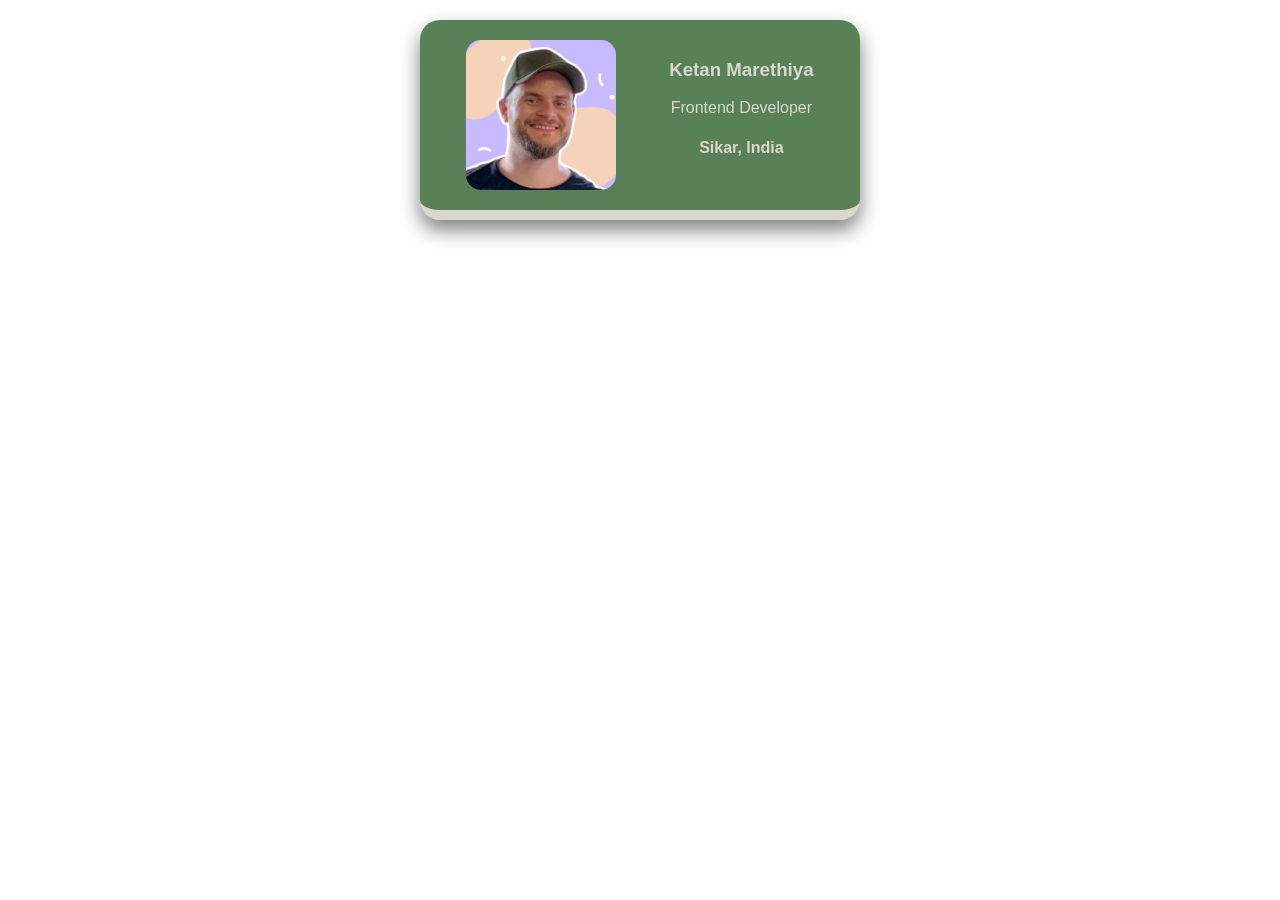
==== index.html @ 0c7f3ff4 "rename" ====
<html>
    <head>
        <link rel="stylesheet" href="styles.css" />
    </head>
    <body>
        <div class="card">
            <img class="avatar" src="per.png">
            <div >
                <h3>Ketan Marethiya</h3>
                <p>Frontend Developer</p> 
                <h4>Sikar, India</h4>
            </div>
        </div>
    </body>
</html>
---- styles.css ----
body {
    margin: 20px;
    /*
    Challenge:
    Find a web safe font you like, and add it 
    to your card.
    */
    font-family: Verdana, Geneva, Tahoma, sans-serif;
}

.avatar {
    width: 150px;
    border-radius: 15px;
}

.card {
    width: 400px;
    margin: 0 auto;
    padding: 20px;
    display: flex;
    justify-content: space-around;
    text-align: center;
    background: #588157;
    color: #dad7cd;
    border-bottom:10px solid #dad7cd ;  
    border-radius: 20px;   
    box-shadow: 0 10px 20px rgba(0,0,0,0.5);
    cursor: pointer;
    opacity:1;
    
    /*
    Challenge:
    Find a color palette you like on Coolors.co
    and use it in your business card.
     */
}

.card:hover{
    opacity:0.5;
    
}

.card:active{
    opacity:1;
    transition: all 0.15s ease;
}
    
}
.border-blue {
    border: 1px dotted blue;
}

/*
Stretch goals:
Find other ways you can personalize 
the design of your business card, e.g.:
- change the border(s)
- add border radius
- shuffle the layout
- shadows        🤯
- hover effects  🤯🤯
- animations     🤯🤯🤯
*/
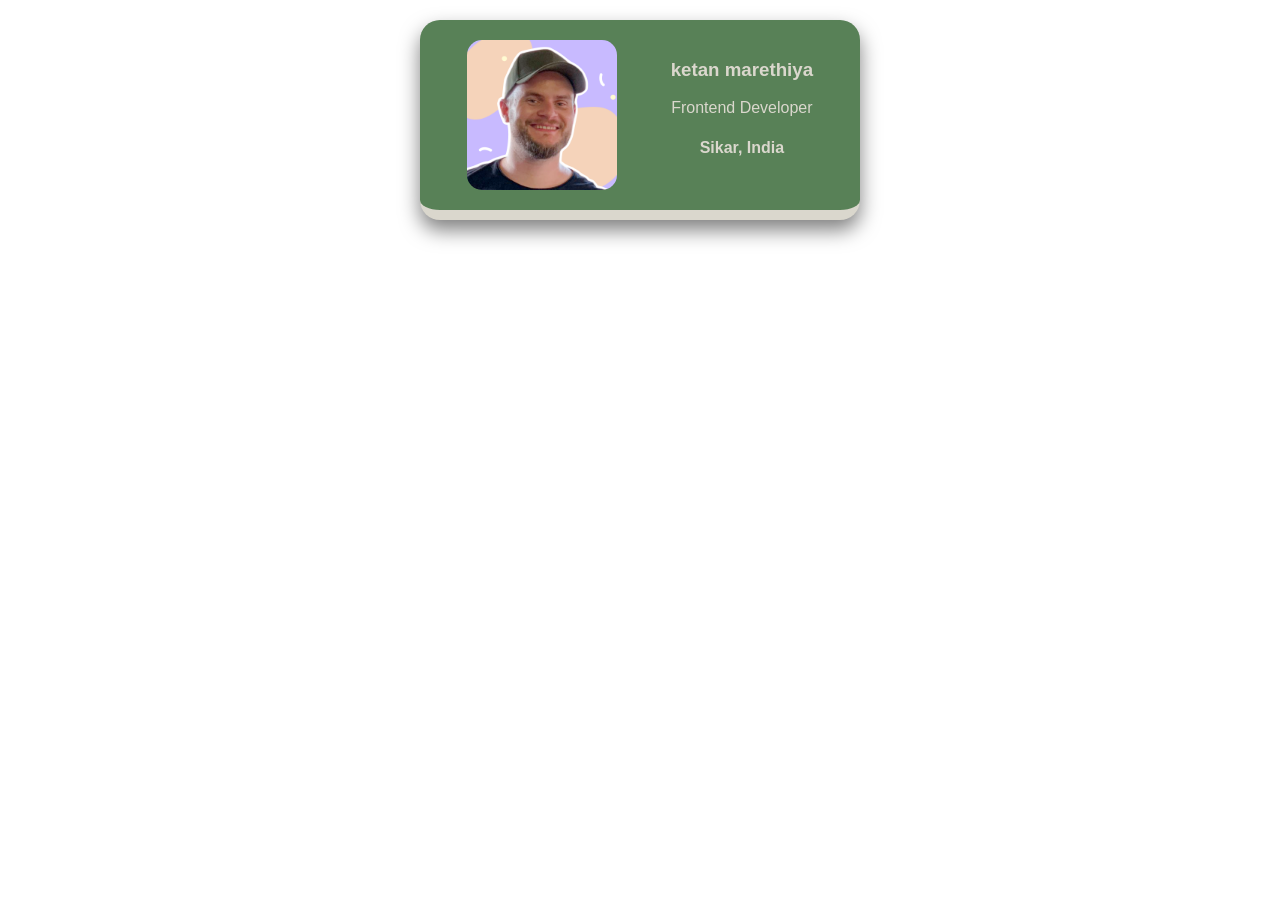
==== commit d3004848: "Update index.html" ====
--- a/index.html
+++ b/index.html
@@ -6,7 +6,7 @@
         <div class="card">
             <img class="avatar" src="per.png">
             <div >
-                <h3>Ketan Marethiya</h3>
+                <h3>ketan marethiya</h3>
                 <p>Frontend Developer</p> 
                 <h4>Sikar, India</h4>
             </div>
